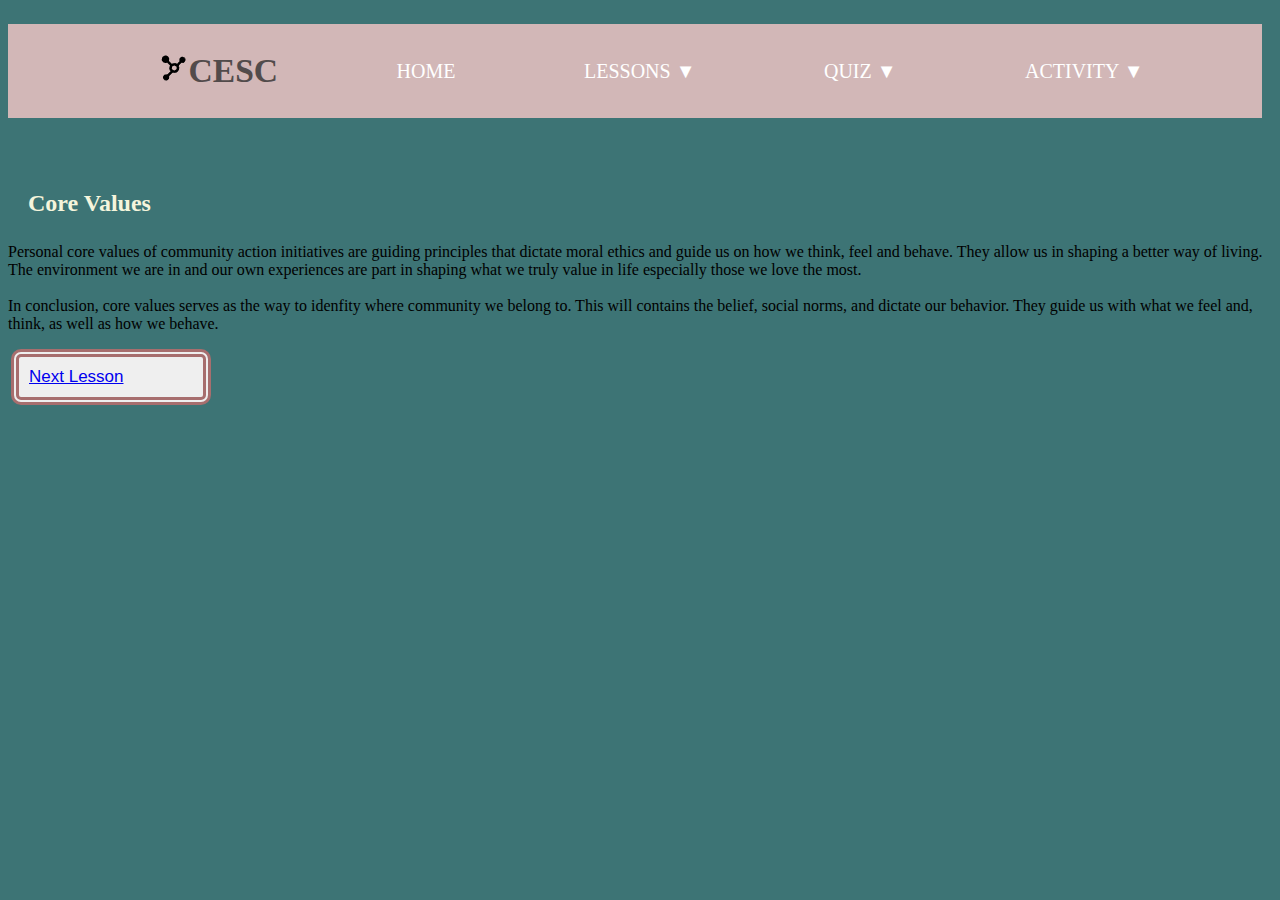
==== lesson1.html @ c847875e "Update and rename Lesson1.html to lesson1.html" ====
<!DOCTYPE html>
<html>
<Head>
    <meta charset="UTF-8"> 
    <meta http-equiv="X-UA-Compatible" content="IE=edge">
    <meta name="viewport" content="width=device-width, initial-scale=1.0">
    <title>CESC-Module For Senior High School Student</title>
    <link rel="stylesheet" href="style.css">
    <link rel="stylesheet" href="style2.css">
</Head>
<Body>
        <header>
            <ul>
            <li><p Class="CESC"><big> <img class="nets" src="network-chart-solid-24.png">CESC</big  ></p></li>
                    <li><a href="index.html">HOME</a></li>
                    <li><a href="Lessons.html">LESSONS ▼</a>
                    <ul class="dropdown">
                        <li><a href="lesson1.html">Lesson 1</a></li>
                        <li><a href="lesson2.html">Lesson 2</a></li>
                        <li><a href="lesson3.html">Lesson 3</a></li>
                    </ul>
                    </li>
                    <li><a href="quiz.html">QUIZ ▼</a>
                    <ul class="dropdown">
                        <li><a href="quiz1.html">Quiz 1</a></li>
                        <li><a href="quiz2.html">Quiz 2</a></li>
                        <li><a href="quiz3.html">Quiz 3</a></li>
                    </ul>
                    </li>
                    <li><a href="activity.html">ACTIVITY ▼</a>
                    <ul class="dropdown">
                        <li><a href="activity1.html">Activity 1</a></li>
                        <li><a href="activity2.html">Activity 2</a></li>
                        <li><a href="activity3.html">Activity 3</a></li>
                    </ul>
                    </li>
        </header>
<br>
<br>
    <H2>Core Values</H2>

<p>
    Personal core values of community action initiatives are guiding principles that
dictate moral ethics and guide us on how we think, feel and behave. They allow us in
shaping a better way of living. The environment we are in and our own experiences
are part in shaping what we truly value in life especially those we love the most. 
<br>
<br>
    In conclusion, core values serves as the way to idenfity where community we belong to.
This will contains the belief, social norms, and dictate our behavior. They guide us with 
what we feel and, think, as well as how we behave.
</p>



<button class="nextbtn"><a href="lesson2.html">Next Lesson</a></button>
</Body>
</html>
---- style.css ----
body{
    background:#3D7475;
    display: flow-root;
}

.CESC {
    font-size: 28px;
    color:#524b4b;
    text-decoration:none;
    font-weight: 700;
    display: flex;
    justify-self: center;
    text-align: center;
}

header ul {
    list-style:none;    
    background: #d2b7b7;
    text-align: center;
    margin-right:10px;
    display: flex;
    align-items: center;
    justify-content: space-evenly;
    
}

ul li {
    display: inline-block;
    position: relative;
}

ul li a {
    display: flex;
    justify-content: center;
    background: relative;
    padding:10px;
    margin: 1px solid 0;
    color: #fff;
    text-decoration: none;
    text-align: justify;
    font-size: 20px;
}

ul li ul.dropdown li {
    display: block;
}

ul li ul.dropdown {
    width: 100%;
    padding-left:0;
    padding-right: 0;
    background: #a76e6e;
    position: absolute; 
    display: none;
    z-index: 999;
}

ul li a:hover {
    background: #fff;
    transition: 0.5s;
    color: black;
}

ul li:hover ul.dropdown {
    display: block;

}

.app {
    background: #fff;
    width: 90%;
    max-width: 600px;
    margin: 100px auto 0;
    border-radius: 10px;
    padding: 30px;
}

.app h1 {
    font-size: 25px;
    color: #001e4d;
    font-weight: 600;
    border-bottom: 1px solid #333;
    padding-bottom:30px ;
}

.quiz {
    padding: 20px 0;
}

.quiz h2 {
    font-size: 18px;
    color:#001e4d ;
    font-weight: 500;
}

.btn {
    background: #fff;
    color: #222;
    font-weight: 500;
    width: 100%;
    border: 1px solid #222;
    padding: 10px;
    margin: 10px 0;
    text-align: left;
    border-radius: 4px;
    cursor: pointer;
    transition: 0.3s;
}

.btn:hover {
    background: #333;
    color: #fff;
}

#next-btn {
    background: #001e4d;
    color: #fff;
    font-weight: 500;
    width: 150px;
    border: 0;
    padding: 10px;
    margin: 20px 0;
    border-radius: 4px;
    cursor: pointer;
    display: block;
}

.nets {
    float: left;
    padding: 1px; 
    margin: 1px solid 0;
    display: flex;
    justify-self: flex-start;
    width: 30px;
    height: 30px;
}

button.nextbtn{
    padding: 10px;
    margin: 3px;
    border: #a76e6e double 8px;
    border-radius: 10px;
    width: 200px;
    font-size: 17px;
    font-weight: 500;
    display: flex;
    align-items: center;
}
---- style2.css ----
h1 {
    color:black;
    margin: 3px;
    padding:4px;
    min-width: 100px;
}

h2 {
    color:beige;
    margin: 10px;
    padding:10px;
}

h3 {
    color:beige;
}

h4 {
    color:beige;
}

h5 {
    color:beige;
}

.Community {
    padding: 5px;
    margin: 3px;
    width: 500px;
    height: 227px;
    max-height: 1000px;
    float: left;
    border: #fff solid 4px;
    border-radius: 10px;
    display: flex;
}
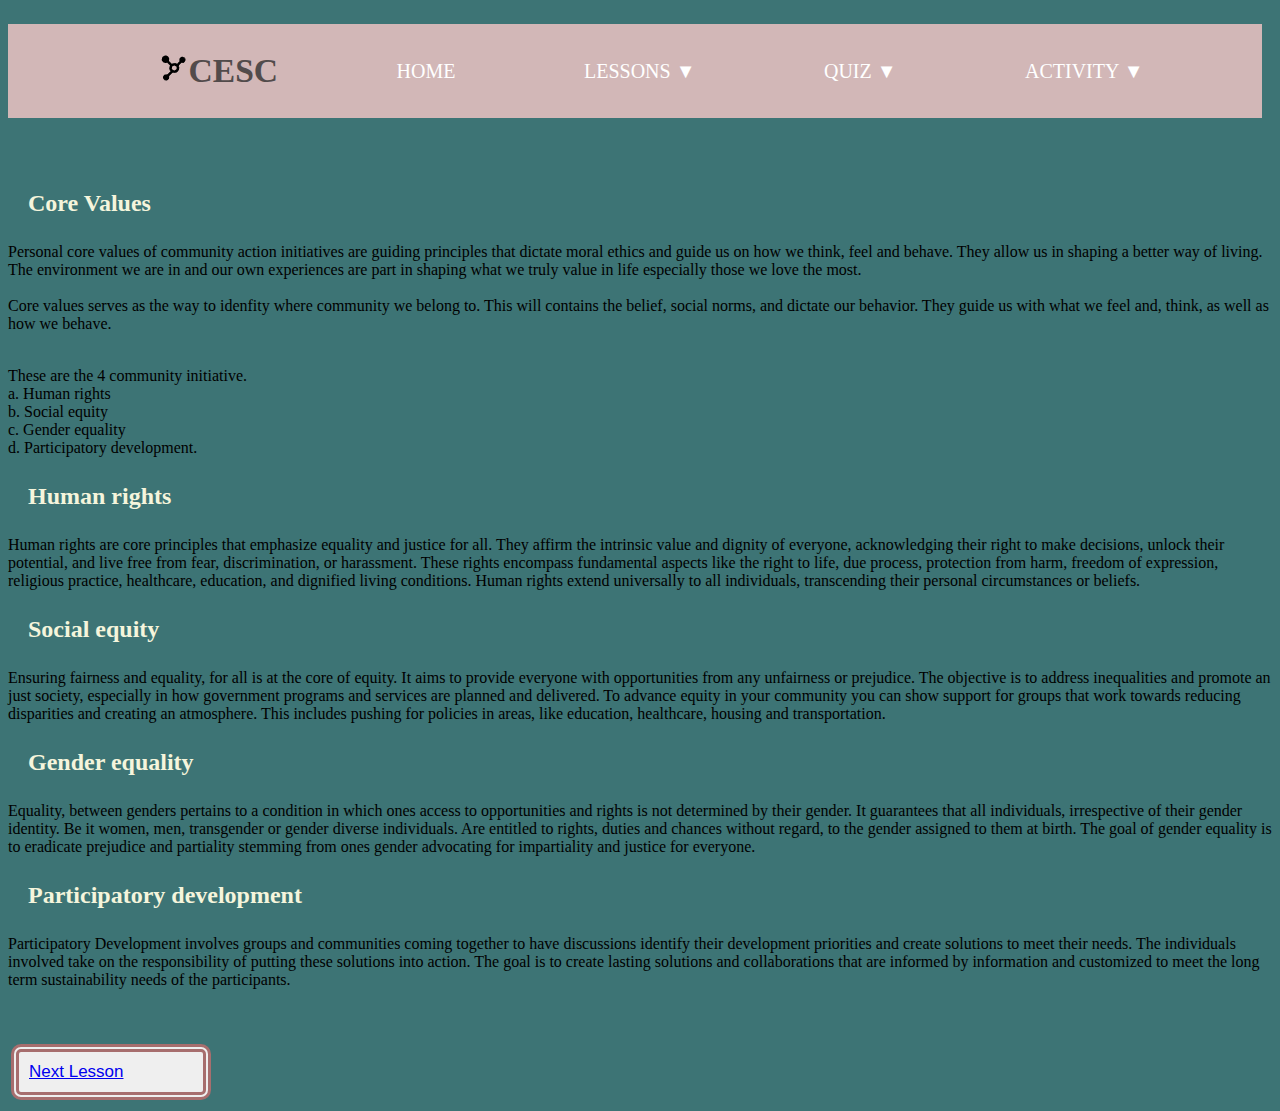
==== commit b042ec63: "Add files via upload" ====
--- a/lesson1.html
+++ b/lesson1.html
@@ -13,21 +13,21 @@
             <ul>
             <li><p Class="CESC"><big> <img class="nets" src="network-chart-solid-24.png">CESC</big  ></p></li>
                     <li><a href="index.html">HOME</a></li>
-                    <li><a href="Lessons.html">LESSONS ▼</a>
+                    <li><a href="">LESSONS ▼</a>
                     <ul class="dropdown">
                         <li><a href="lesson1.html">Lesson 1</a></li>
                         <li><a href="lesson2.html">Lesson 2</a></li>
                         <li><a href="lesson3.html">Lesson 3</a></li>
                     </ul>
                     </li>
-                    <li><a href="quiz.html">QUIZ ▼</a>
+                    <li><a href="">QUIZ ▼</a>
                     <ul class="dropdown">
                         <li><a href="quiz1.html">Quiz 1</a></li>
                         <li><a href="quiz2.html">Quiz 2</a></li>
                         <li><a href="quiz3.html">Quiz 3</a></li>
                     </ul>
                     </li>
-                    <li><a href="activity.html">ACTIVITY ▼</a>
+                    <li><a href="">ACTIVITY ▼</a>
                     <ul class="dropdown">
                         <li><a href="activity1.html">Activity 1</a></li>
                         <li><a href="activity2.html">Activity 2</a></li>
@@ -46,13 +46,44 @@
 are part in shaping what we truly value in life especially those we love the most. 
 <br>
 <br>
-    In conclusion, core values serves as the way to idenfity where community we belong to.
+    Core values serves as the way to idenfity where community we belong to.
 This will contains the belief, social norms, and dictate our behavior. They guide us with 
 what we feel and, think, as well as how we behave.
+<br>
+<br>
+</p>
+<p>
+    These are the 4 community initiative.
+    <br>
+    a. Human rights
+    <br>
+    b. Social equity
+    <br>
+    c. Gender equality
+    <br>
+    d. Participatory development.
+
+</p>
+<h2> Human rights</h2>
+<p>
+    Human rights are core principles that emphasize equality and justice for all. They affirm the intrinsic value and dignity of everyone, acknowledging their right to make decisions, unlock their potential, and live free from fear, discrimination, or harassment. These rights encompass fundamental aspects like the right to life, due process, protection from harm, freedom of expression, religious practice, healthcare, education, and dignified living conditions. Human rights extend universally to all individuals, transcending their personal circumstances or beliefs.
+</p>
+<h2>Social equity</h2>
+<p>
+    Ensuring fairness and equality, for all is at the core of equity. It aims to provide everyone with opportunities from any unfairness or prejudice. The objective is to address inequalities and promote an just society, especially in how government programs and services are planned and delivered. To advance equity in your community you can show support for groups that work towards reducing disparities and creating an atmosphere. This includes pushing for policies in areas, like education, healthcare, housing and transportation.
+</p>
+<h2>Gender equality</h2>
+<p>
+    Equality, between genders pertains to a condition in which ones access to opportunities and rights is not determined by their gender. It guarantees that all individuals, irrespective of their gender identity. Be it women, men, transgender or gender diverse individuals. Are entitled to rights, duties and chances without regard, to the gender assigned to them at birth. The goal of gender equality is to eradicate prejudice and partiality stemming from ones gender advocating for impartiality and justice for everyone.
+</p>
+<h2>Participatory development</h2>
+<p>
+    Participatory Development involves groups and communities coming together to have discussions identify their development priorities and create solutions to meet their needs. The individuals involved take on the responsibility of putting these solutions into action. The goal is to create lasting solutions and collaborations that are informed by information and customized to meet the long term sustainability needs of the participants.
 </p>
 
 
-
+<br>
+<br>
 <button class="nextbtn"><a href="lesson2.html">Next Lesson</a></button>
 </Body>
-</html>
+</html>